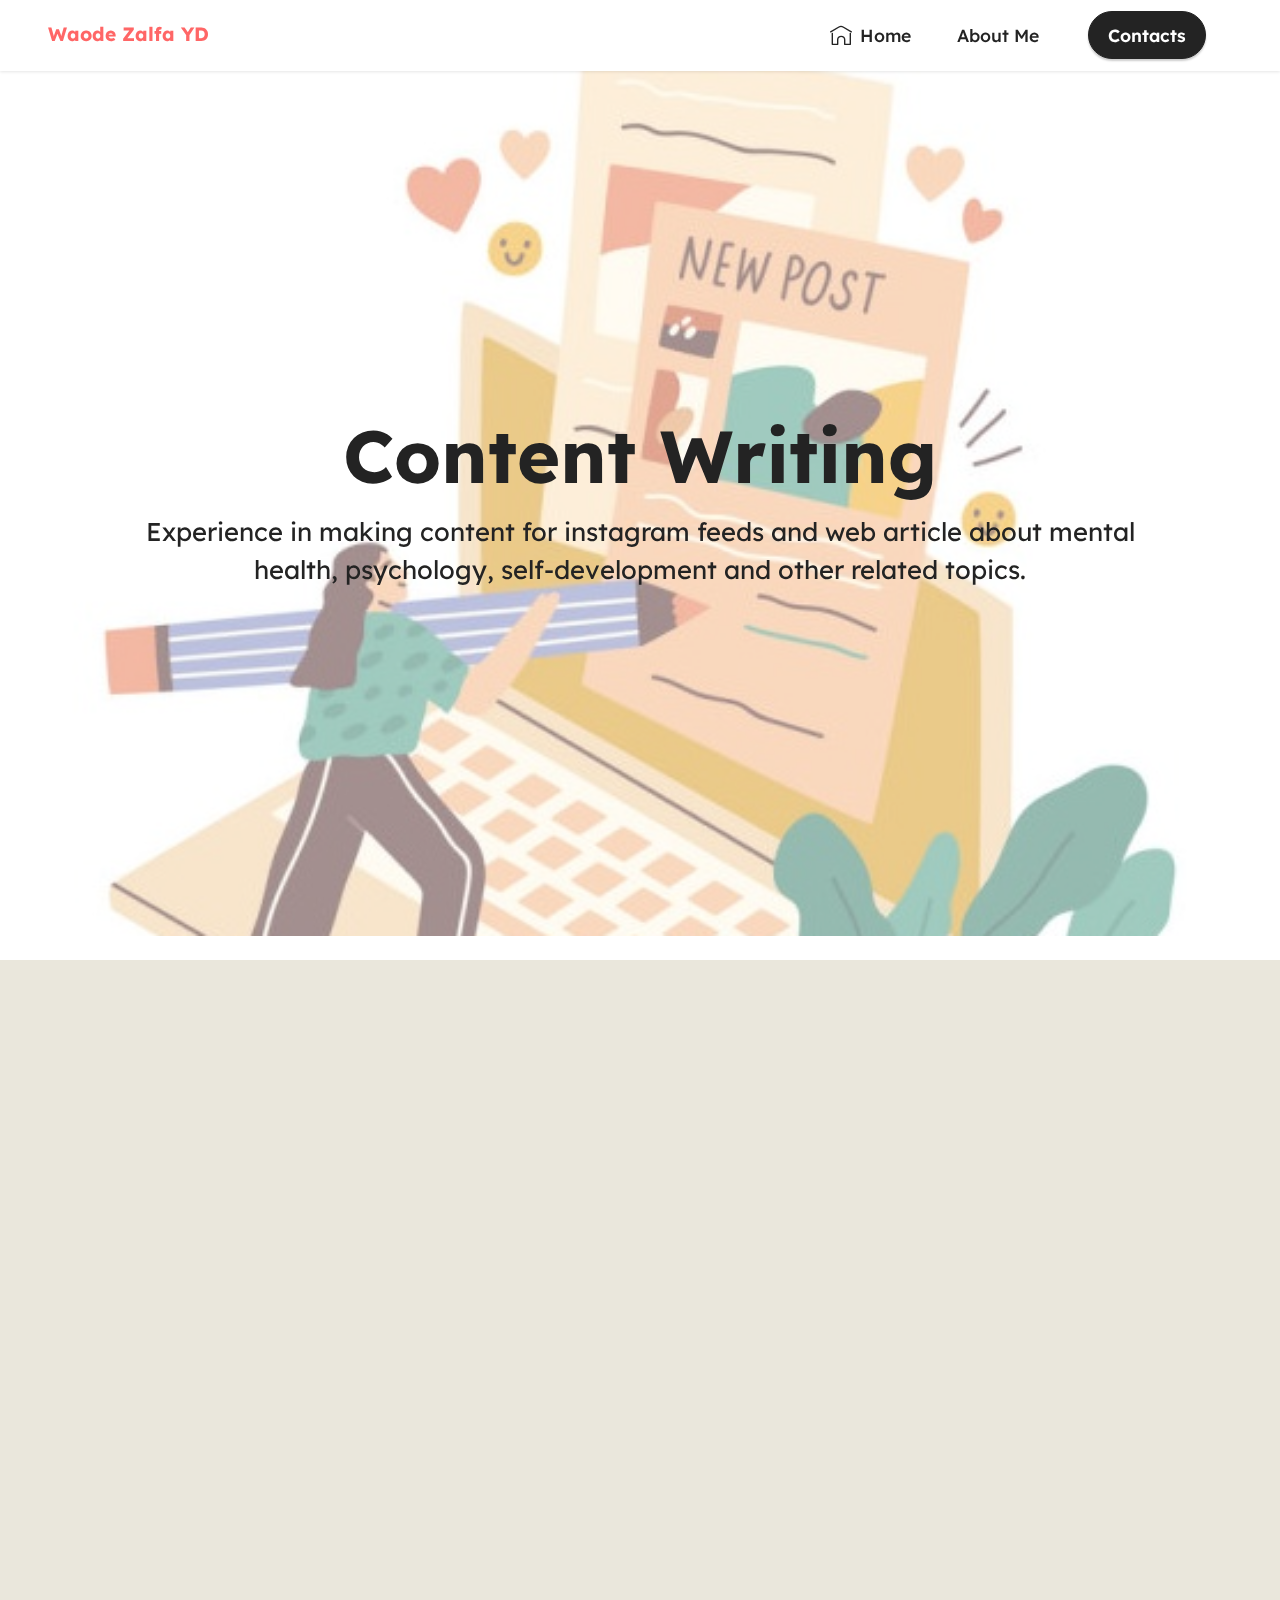
==== page1.html @ 6f1c9fa7 "create github pages" ====
<!DOCTYPE html>
<html  >
<head>
  <!-- Site made with Mobirise Website Builder v5.6.0, https://mobirise.com -->
  <meta charset="UTF-8">
  <meta http-equiv="X-UA-Compatible" content="IE=edge">
  <meta name="generator" content="Mobirise v5.6.0, mobirise.com">
  <meta name="viewport" content="width=device-width, initial-scale=1, minimum-scale=1">
  <link rel="shortcut icon" href="assets/images/logo.png" type="image/x-icon">
  <meta name="description" content="">
  
  
  <title>Content Writing</title>
  <link rel="stylesheet" href="assets/web/assets/mobirise-icons-bold/mobirise-icons-bold.css">
  <link rel="stylesheet" href="assets/bootstrap/css/bootstrap.min.css">
  <link rel="stylesheet" href="assets/bootstrap/css/bootstrap-grid.min.css">
  <link rel="stylesheet" href="assets/bootstrap/css/bootstrap-reboot.min.css">
  <link rel="stylesheet" href="assets/parallax/jarallax.css">
  <link rel="stylesheet" href="assets/animatecss/animate.css">
  <link rel="stylesheet" href="assets/dropdown/css/style.css">
  <link rel="stylesheet" href="assets/socicon/css/styles.css">
  <link rel="stylesheet" href="assets/theme/css/style.css">
  <link rel="preload" href="https://fonts.googleapis.com/css?family=Lexend:100,200,300,400,500,600,700,800,900&display=swap" as="style" onload="this.onload=null;this.rel='stylesheet'">
  <noscript><link rel="stylesheet" href="https://fonts.googleapis.com/css?family=Lexend:100,200,300,400,500,600,700,800,900&display=swap"></noscript>
  <link rel="preload" as="style" href="assets/mobirise/css/mbr-additional.css"><link rel="stylesheet" href="assets/mobirise/css/mbr-additional.css" type="text/css">
  
  
  
  
</head>
<body>
  
  <section data-bs-version="5.1" class="menu menu2 cid-sYULkceuBl" once="menu" id="menu2-6">
    
    <nav class="navbar navbar-dropdown navbar-fixed-top navbar-expand-lg">
        <div class="container-fluid">
            <div class="navbar-brand">
                
                <span class="navbar-caption-wrap"><a class="navbar-caption text-primary display-7" href="https://mobiri.se">Waode Zalfa YD<br></a></span>
            </div>
            <button class="navbar-toggler" type="button" data-toggle="collapse" data-bs-toggle="collapse" data-target="#navbarSupportedContent" data-bs-target="#navbarSupportedContent" aria-controls="navbarNavAltMarkup" aria-expanded="false" aria-label="Toggle navigation">
                <div class="hamburger">
                    <span></span>
                    <span></span>
                    <span></span>
                    <span></span>
                </div>
            </button>
            <div class="collapse navbar-collapse" id="navbarSupportedContent">
                <ul class="navbar-nav nav-dropdown" data-app-modern-menu="true"><li class="nav-item"><a class="nav-link link text-black text-primary display-4" href="#top"><span class="mbrib-home mbr-iconfont mbr-iconfont-btn"></span>Home</a></li>
                    <li class="nav-item"><a class="nav-link link text-black text-primary display-4" href="index.html#image1-b">About Me</a></li></ul>
                
                <div class="navbar-buttons mbr-section-btn"><a class="btn btn-black display-4" href="page5.html#contacts2-1u">
                        Contacts</a></div>
            </div>
        </div>
    </nav>
</section>

<section data-bs-version="5.1" class="header13 cid-sYVLvJY9YT mbr-fullscreen mbr-parallax-background" id="header13-z">

    

    <div class="mbr-overlay" style="opacity: 0.5; background-color: rgb(255, 255, 255);"></div>

    <div class="align-center container-fluid">
        <div class="row justify-content-center">
            <div class="col-12 col-lg-10">
                <h1 class="mbr-section-title mbr-fonts-style mb-3 display-1"><strong>Content Writing</strong></h1>
                
                <p class="mbr-text mbr-fonts-style mb-3 display-5">Experience in making content for instagram feeds and web article about mental health, psychology, self-development and other related topics.</p>
                
                
            </div>
        </div>
    </div>
</section>

<section data-bs-version="5.1" class="content5 cid-sYULkizQQj" id="content5-8">
    
    <div class="container">
        <div class="row justify-content-center">
            <div class="col-md-12 col-lg-10">
                
                <h4 class="mbr-section-subtitle mbr-fonts-style mb-4 display-2"><strong>
                    Portofolio on Content Writing</strong><strong><br></strong></h4>
                <p class="mbr-text mbr-fonts-style display-4"><strong>2021</strong><br><strong>Mental Health Service and Education Platform&nbsp;"FAM Health Indonesia",&nbsp;Volunteer as a Content Writer</strong><br>- Creating content about mental health issues<br>- Responsible for weekly content creation for FAM Health Indonesia<br><br><strong>Mental Health and Self-Development&nbsp;Service and Education Platform "Manusiabiasa.idn", Volunteer as a Content Writer</strong><br>- Search and summarize content for Instagram feeds and articles about mental health topics<br>- Responsible for making daily content for Manusiabiasa.idn<br><br><strong>"Dengar Aku Official" Community, Head of Content Writer Division</strong><br>- Responsible for coordinating staff within the division<br>- Responsible to make a schedule for content creation<br><br><br></p>
            </div>
        </div>
    </div>
</section>

<section data-bs-version="5.1" class="footer7 cid-sYULkrTMWX mbr-reveal" once="footers" id="footer7-b">

    

    

    <div class="container">
        <div class="media-container-row align-center mbr-white">
            <div class="col-12">
                <p class="mbr-text mb-0 mbr-fonts-style display-7">
                    © Copyright 2025 Mobirise - All Rights Reserved
                </p>
            </div>
        </div>
    </div>
</section><section style="background-color: #fff; font-family: -apple-system, BlinkMacSystemFont, 'Segoe UI', 'Roboto', 'Helvetica Neue', Arial, sans-serif; color:#aaa; font-size:12px; padding: 0; align-items: center; display: flex;"><a href="https://mobirise.site/k" style="flex: 1 1; height: 3rem; padding-left: 1rem;"></a><p style="flex: 0 0 auto; margin:0; padding-right:1rem;"><a href="https://mobirise.site/i" style="color:#aaa;">Built with Mobirise</a> free software</p></section><script src="assets/bootstrap/js/bootstrap.bundle.min.js"></script>  <script src="assets/parallax/jarallax.js"></script>  <script src="assets/smoothscroll/smooth-scroll.js"></script>  <script src="assets/ytplayer/index.js"></script>  <script src="assets/dropdown/js/navbar-dropdown.js"></script>  <script src="assets/theme/js/script.js"></script>  
  
  
  <input name="animation" type="hidden">
  </body>
</html>
---- assets/web/assets/mobirise-icons-bold/mobirise-icons-bold.css ----
@font-face {
  font-family: 'mobirise-icons-bold';
  font-display: swap;
  src:  url('mobirise-icons-bold.eot?m1l4yr');
  src:  url('mobirise-icons-bold.eot?m1l4yr#iefix') format('embedded-opentype'),
    url('mobirise-icons-bold.ttf?m1l4yr') format('truetype'),
    url('mobirise-icons-bold.woff?m1l4yr') format('woff'),
    url('mobirise-icons-bold.svg?m1l4yr#mobirise-icons-bold') format('svg');
  font-weight: normal;
  font-style: normal;
}

[class^="mbrib-"], [class*="mbrib-"] {
  /* use !important to prevent issues with browser extensions that change fonts */
  font-family: 'mobirise-icons-bold' !important;
  speak: none;
  font-style: normal;
  font-weight: normal;
  font-variant: normal;
  text-transform: none;
  line-height: 1;

  /* Better Font Rendering =========== */
  -webkit-font-smoothing: antialiased;
  -moz-osx-font-smoothing: grayscale;
}

.mbrib-add-submenu:before {
  content: "\e900";
}
.mbrib-alert:before {
  content: "\e901";
}
.mbrib-align-center:before {
  content: "\e902";
}
.mbrib-align-justify:before {
  content: "\e903";
}
.mbrib-align-left:before {
  content: "\e904";
}
.mbrib-align-right:before {
  content: "\e905";
}
.mbrib-android:before {
  content: "\e906";
}
.mbrib-apple:before {
  content: "\e907";
}
.mbrib-arrow-down:before {
  content: "\e908";
}
.mbrib-arrow-next:before {
  content: "\e909";
}
.mbrib-arrow-prev:before {
  content: "\e90a";
}
.mbrib-arrow-up:before {
  content: "\e90b";
}
.mbrib-bold:before {
  content: "\e90c";
}
.mbrib-bookmark:before {
  content: "\e90d";
}
.mbrib-bootstrap:before {
  content: "\e90e";
}
.mbrib-briefcase:before {
  content: "\e90f";
}
.mbrib-browse:before {
  content: "\e910";
}
.mbrib-bulleted-list:before {
  content: "\e911";
}
.mbrib-calendar:before {
  content: "\e912";
}
.mbrib-camera:before {
  content: "\e913";
}
.mbrib-cart-add:before {
  content: "\e914";
}
.mbrib-cart-full:before {
  content: "\e915";
}
.mbrib-cash:before {
  content: "\e916";
}
.mbrib-change-style:before {
  content: "\e917";
}
.mbrib-chat:before {
  content: "\e918";
}
.mbrib-clock:before {
  content: "\e919";
}
.mbrib-close:before {
  content: "\e91a";
}
.mbrib-cloud:before {
  content: "\e91b";
}
.mbrib-code:before {
  content: "\e91c";
}
.mbrib-contact-form:before {
  content: "\e91d";
}
.mbrib-credit-card:before {
  content: "\e91e";
}
.mbrib-cursor-click:before {
  content: "\e91f";
}
.mbrib-cust-feedback:before {
  content: "\e920";
}
.mbrib-database:before {
  content: "\e921";
}
.mbrib-delivery:before {
  content: "\e922";
}
.mbrib-desktop:before {
  content: "\e923";
}
.mbrib-devices:before {
  content: "\e924";
}
.mbrib-down:before {
  content: "\e925";
}
.mbrib-download:before {
  content: "\e926";
}
.mbrib-drag-n-drop:before {
  content: "\e927";
}
.mbrib-drag-n-drop2:before {
  content: "\e928";
}
.mbrib-edit:before {
  content: "\e929";
}
.mbrib-edit2:before {
  content: "\e92a";
}
.mbrib-error:before {
  content: "\e92b";
}
.mbrib-extension:before {
  content: "\e92c";
}
.mbrib-features:before {
  content: "\e92d";
}
.mbrib-file:before {
  content: "\e92e";
}
.mbrib-flag:before {
  content: "\e92f";
}
.mbrib-folder:before {
  content: "\e930";
}
.mbrib-gift:before {
  content: "\e931";
}
.mbrib-github:before {
  content: "\e932";
}
.mbrib-globe-2:before {
  content: "\e933";
}
.mbrib-globe:before {
  content: "\e934";
}
.mbrib-growing-chart:before {
  content: "\e935";
}
.mbrib-hearth:before {
  content: "\e936";
}
.mbrib-help:before {
  content: "\e937";
}
.mbrib-home:before {
  content: "\e938";
}
.mbrib-hot-cup:before {
  content: "\e939";
}
.mbrib-idea:before {
  content: "\e93a";
}
.mbrib-image-gallery:before {
  content: "\e93b";
}
.mbrib-image-slider:before {
  content: "\e93c";
}
.mbrib-info:before {
  content: "\e93d";
}
.mbrib-italic:before {
  content: "\e93e";
}
.mbrib-key:before {
  content: "\e93f";
}
.mbrib-laptop:before {
  content: "\e940";
}
.mbrib-layers:before {
  content: "\e941";
}
.mbrib-left-right:before {
  content: "\e942";
}
.mbrib-left:before {
  content: "\e943";
}
.mbrib-letter:before {
  content: "\e944";
}
.mbrib-like:before {
  content: "\e945";
}
.mbrib-link:before {
  content: "\e946";
}
.mbrib-lock:before {
  content: "\e947";
}
.mbrib-login:before {
  content: "\e948";
}
.mbrib-logout:before {
  content: "\e949";
}
.mbrib-magic-stick:before {
  content: "\e94a";
}
.mbrib-map-pin:before {
  content: "\e94b";
}
.mbrib-menu:before {
  content: "\e94c";
}
.mbrib-mobile:before {
  content: "\e94d";
}
.mbrib-mobile2:before {
  content: "\e94e";
}
.mbrib-mobirise:before {
  content: "\e94f";
}
.mbrib-more-horizontal:before {
  content: "\e950";
}
.mbrib-more-vertical:before {
  content: "\e951";
}
.mbrib-music:before {
  content: "\e952";
}
.mbrib-new-file:before {
  content: "\e953";
}
.mbrib-numbered-list:before {
  content: "\e954";
}
.mbrib-opened-folder:before {
  content: "\e955";
}
.mbrib-pages:before {
  content: "\e956";
}
.mbrib-paper-plane:before {
  content: "\e957";
}
.mbrib-paperclip:before {
  content: "\e958";
}
.mbrib-photo:before {
  content: "\e959";
}
.mbrib-photos:before {
  content: "\e95a";
}
.mbrib-pin:before {
  content: "\e95b";
}
.mbrib-play:before {
  content: "\e95c";
}
.mbrib-plus:before {
  content: "\e95d";
}
.mbrib-preview:before {
  content: "\e95e";
}
.mbrib-print:before {
  content: "\e95f";
}
.mbrib-protect:before {
  content: "\e960";
}
.mbrib-question:before {
  content: "\e961";
}
.mbrib-quote-left:before {
  content: "\e962";
}
.mbrib-quote-right:before {
  content: "\e963";
}
.mbrib-redo:before {
  content: "\e964";
}
.mbrib-refresh:before {
  content: "\e965";
}
.mbrib-responsive:before {
  content: "\e966";
}
.mbrib-right:before {
  content: "\e967";
}
.mbrib-rocket:before {
  content: "\e968";
}
.mbrib-sad-face:before {
  content: "\e969";
}
.mbrib-sale:before {
  content: "\e96a";
}
.mbrib-save:before {
  content: "\e96b";
}
.mbrib-search:before {
  content: "\e96c";
}
.mbrib-setting:before {
  content: "\e96d";
}
.mbrib-setting2:before {
  content: "\e96e";
}
.mbrib-setting3:before {
  content: "\e96f";
}
.mbrib-share:before {
  content: "\e970";
}
.mbrib-shopping-bag:before {
  content: "\e971";
}
.mbrib-shopping-basket:before {
  content: "\e972";
}
.mbrib-shopping-cart:before {
  content: "\e973";
}
.mbrib-sites:before {
  content: "\e974";
}
.mbrib-smile-face:before {
  content: "\e975";
}
.mbrib-speed:before {
  content: "\e976";
}
.mbrib-star:before {
  content: "\e977";
}
.mbrib-success:before {
  content: "\e978";
}
.mbrib-sun:before {
  content: "\e979";
}
.mbrib-sun2:before {
  content: "\e97a";
}
.mbrib-tablet-vertical:before {
  content: "\e97b";
}
.mbrib-tablet:before {
  content: "\e97c";
}
.mbrib-target:before {
  content: "\e97d";
}
.mbrib-timer:before {
  content: "\e97e";
}
.mbrib-to-ftp:before {
  content: "\e97f";
}
.mbrib-to-local-drive:before {
  content: "\e980";
}
.mbrib-touch-swipe:before {
  content: "\e981";
}
.mbrib-touch:before {
  content: "\e982";
}
.mbrib-trash:before {
  content: "\e983";
}
.mbrib-underline:before {
  content: "\e984";
}
.mbrib-undo:before {
  content: "\e985";
}
.mbrib-unlink:before {
  content: "\e986";
}
.mbrib-unlock:before {
  content: "\e987";
}
.mbrib-up-down:before {
  content: "\e988";
}
.mbrib-up:before {
  content: "\e989";
}
.mbrib-update:before {
  content: "\e98a";
}
.mbrib-upload:before {
  content: "\e98b";
}
.mbrib-user:before {
  content: "\e98c";
}
.mbrib-user2:before {
  content: "\e98d";
}
.mbrib-users:before {
  content: "\e98e";
}
.mbrib-video-play:before {
  content: "\e98f";
}
.mbrib-video:before {
  content: "\e990";
}
.mbrib-watch:before {
  content: "\e991";
}
.mbrib-website-theme:before {
  content: "\e992";
}
.mbrib-wifi:before {
  content: "\e993";
}
.mbrib-windows:before {
  content: "\e994";
}
.mbrib-zoom-out:before {
  content: "\e995";
}
---- assets/parallax/jarallax.css ----
.jarallax {
    position: relative;
    z-index: 0;
}
.jarallax > .jarallax-img {
    position: absolute;
    object-fit: cover;
    /* support for plugin https://github.com/bfred-it/object-fit-images */
    font-family: 'object-fit: cover;';
    top: 0;
    left: 0;
    width: 100%;
    height: 100%;
    z-index: -1;
}
---- assets/dropdown/css/style.css ----
.navbar-dropdown {
  left: 0;
  padding: 0;
  position: absolute;
  right: 0;
  top: 0;
  transition: all 0.45s ease;
  z-index: 1030;
  background: #282828; }
  .navbar-dropdown .navbar-logo {
    margin-right: 0.8rem;
    transition: margin 0.3s ease-in-out;
    vertical-align: middle; }
    .navbar-dropdown .navbar-logo img {
      height: 3.125rem;
      transition: all 0.3s ease-in-out; }
    .navbar-dropdown .navbar-logo.mbr-iconfont {
      font-size: 3.125rem;
      line-height: 3.125rem; }
  .navbar-dropdown .navbar-caption {
    font-weight: 700;
    white-space: normal;
    vertical-align: -4px;
    line-height: 3.125rem !important; }
    .navbar-dropdown .navbar-caption, .navbar-dropdown .navbar-caption:hover {
      color: inherit;
      text-decoration: none; }
  .navbar-dropdown .mbr-iconfont + .navbar-caption {
    vertical-align: -1px; }
  .navbar-dropdown.navbar-fixed-top {
    position: fixed; }
  .navbar-dropdown .navbar-brand span {
    vertical-align: -4px; }
  .navbar-dropdown.bg-color.transparent {
    background: none; }
  .navbar-dropdown.navbar-short .navbar-brand {
    padding: 0.625rem 0; }
    .navbar-dropdown.navbar-short .navbar-brand span {
      vertical-align: -1px; }
  .navbar-dropdown.navbar-short .navbar-caption {
    line-height: 2.375rem !important;
    vertical-align: -2px; }
  .navbar-dropdown.navbar-short .navbar-logo {
    margin-right: 0.5rem; }
    .navbar-dropdown.navbar-short .navbar-logo img {
      height: 2.375rem; }
    .navbar-dropdown.navbar-short .navbar-logo.mbr-iconfont {
      font-size: 2.375rem;
      line-height: 2.375rem; }
  .navbar-dropdown.navbar-short .mbr-table-cell {
    height: 3.625rem; }
  .navbar-dropdown .navbar-close {
    left: 0.6875rem;
    position: fixed;
    top: 0.75rem;
    z-index: 1000; }
  .navbar-dropdown .hamburger-icon {
    content: "";
    display: inline-block;
    vertical-align: middle;
    width: 16px;
    -webkit-box-shadow: 0 -6px 0 1px #282828,0 0 0 1px #282828,0 6px 0 1px #282828;
    -moz-box-shadow: 0 -6px 0 1px #282828,0 0 0 1px #282828,0 6px 0 1px #282828;
    box-shadow: 0 -6px 0 1px #282828,0 0 0 1px #282828,0 6px 0 1px #282828; }

.dropdown-menu .dropdown-toggle[data-toggle="dropdown-submenu"]::after {
  border-bottom: 0.35em solid transparent;
  border-left: 0.35em solid;
  border-right: 0;
  border-top: 0.35em solid transparent;
  margin-left: 0.3rem; }

.dropdown-menu .dropdown-item:focus {
  outline: 0; }

.nav-dropdown {
  font-size: 0.75rem;
  font-weight: 500;
  height: auto !important; }
  .nav-dropdown .nav-btn {
    padding-left: 1rem; }
  .nav-dropdown .link {
    margin: .667em 1.667em;
    font-weight: 500;
    padding: 0;
    transition: color .2s ease-in-out; }
    .nav-dropdown .link.dropdown-toggle {
      margin-right: 2.583em; }
      .nav-dropdown .link.dropdown-toggle::after {
        margin-left: .25rem;
        border-top: 0.35em solid;
        border-right: 0.35em solid transparent;
        border-left: 0.35em solid transparent;
        border-bottom: 0; }
      .nav-dropdown .link.dropdown-toggle[aria-expanded="true"] {
        margin: 0;
        padding: 0.667em 3.263em  0.667em 1.667em; }
  .nav-dropdown .link::after,
  .nav-dropdown .dropdown-item::after {
    color: inherit; }
  .nav-dropdown .btn {
    font-size: 0.75rem;
    font-weight: 700;
    letter-spacing: 0;
    margin-bottom: 0;
    padding-left: 1.25rem;
    padding-right: 1.25rem; }
  .nav-dropdown .dropdown-menu {
    border-radius: 0;
    border: 0;
    left: 0;
    margin: 0;
    padding-bottom: 1.25rem;
    padding-top: 1.25rem;
    position: relative; }
  .nav-dropdown .dropdown-submenu {
    margin-left: 0.125rem;
    top: 0; }
  .nav-dropdown .dropdown-item {
    font-weight: 500;
    line-height: 2;
    padding: 0.3846em 4.615em 0.3846em 1.5385em;
    position: relative;
    transition: color .2s ease-in-out, background-color .2s ease-in-out; }
    .nav-dropdown .dropdown-item::after {
      margin-top: -0.3077em;
      position: absolute;
      right: 1.1538em;
      top: 50%; }
    .nav-dropdown .dropdown-item:focus, .nav-dropdown .dropdown-item:hover {
      background: none; }

@media (max-width: 767px) {
  .nav-dropdown.navbar-toggleable-sm {
    bottom: 0;
    display: none;
    left: 0;
    overflow-x: hidden;
    position: fixed;
    top: 0;
    transform: translateX(-100%);
    -ms-transform: translateX(-100%);
    -webkit-transform: translateX(-100%);
    width: 18.75rem;
    z-index: 999; } }
.nav-dropdown.navbar-toggleable-xl {
  bottom: 0;
  display: none;
  left: 0;
  overflow-x: hidden;
  position: fixed;
  top: 0;
  transform: translateX(-100%);
  -ms-transform: translateX(-100%);
  -webkit-transform: translateX(-100%);
  width: 18.75rem;
  z-index: 999; }

.nav-dropdown-sm {
  display: block !important;
  overflow-x: hidden;
  overflow: auto;
  padding-top: 3.875rem; }
  .nav-dropdown-sm::after {
    content: "";
    display: block;
    height: 3rem;
    width: 100%; }
  .nav-dropdown-sm.collapse.in ~ .navbar-close {
    display: block !important; }
  .nav-dropdown-sm.collapsing, .nav-dropdown-sm.collapse.in {
    transform: translateX(0);
    -ms-transform: translateX(0);
    -webkit-transform: translateX(0);
    transition: all 0.25s ease-out;
    -webkit-transition: all 0.25s ease-out;
    background: #282828; }
  .nav-dropdown-sm.collapsing[aria-expanded="false"] {
    transform: translateX(-100%);
    -ms-transform: translateX(-100%);
    -webkit-transform: translateX(-100%); }
  .nav-dropdown-sm .nav-item {
    display: block;
    margin-left: 0 !important;
    padding-left: 0; }
  .nav-dropdown-sm .link,
  .nav-dropdown-sm .dropdown-item {
    border-top: 1px dotted rgba(255, 255, 255, 0.1);
    font-size: 0.8125rem;
    line-height: 1.6;
    margin: 0 !important;
    padding: 0.875rem 2.4rem 0.875rem 1.5625rem !important;
    position: relative;
    white-space: normal; }
    .nav-dropdown-sm .link:focus, .nav-dropdown-sm .link:hover,
    .nav-dropdown-sm .dropdown-item:focus,
    .nav-dropdown-sm .dropdown-item:hover {
      background: rgba(0, 0, 0, 0.2) !important;
      color: #c0a375; }
  .nav-dropdown-sm .nav-btn {
    position: relative;
    padding: 1.5625rem 1.5625rem 0 1.5625rem; }
    .nav-dropdown-sm .nav-btn::before {
      border-top: 1px dotted rgba(255, 255, 255, 0.1);
      content: "";
      left: 0;
      position: absolute;
      top: 0;
      width: 100%; }
    .nav-dropdown-sm .nav-btn + .nav-btn {
      padding-top: 0.625rem; }
      .nav-dropdown-sm .nav-btn + .nav-btn::before {
        display: none; }
  .nav-dropdown-sm .btn {
    padding: 0.625rem 0; }
  .nav-dropdown-sm .dropdown-toggle[data-toggle="dropdown-submenu"]::after {
    margin-left: .25rem;
    border-top: 0.35em solid;
    border-right: 0.35em solid transparent;
    border-left: 0.35em solid transparent;
    border-bottom: 0; }
  .nav-dropdown-sm .dropdown-toggle[data-toggle="dropdown-submenu"][aria-expanded="true"]::after {
    border-top: 0;
    border-right: 0.35em solid transparent;
    border-left: 0.35em solid transparent;
    border-bottom: 0.35em solid; }
  .nav-dropdown-sm .dropdown-menu {
    margin: 0;
    padding: 0;
    position: relative;
    top: 0;
    left: 0;
    width: 100%;
    border: 0;
    float: none;
    border-radius: 0;
    background: none; }
  .nav-dropdown-sm .dropdown-submenu {
    left: 100%;
    margin-left: 0.125rem;
    margin-top: -1.25rem;
    top: 0; }

.navbar-toggleable-sm .nav-dropdown .dropdown-menu {
  position: absolute; }

.navbar-toggleable-sm .nav-dropdown .dropdown-submenu {
  left: 100%;
  margin-left: 0.125rem;
  margin-top: -1.25rem;
  top: 0; }

.navbar-toggleable-sm.opened .nav-dropdown .dropdown-menu {
  position: relative; }

.navbar-toggleable-sm.opened .nav-dropdown .dropdown-submenu {
  left: 0;
  margin-left: 00rem;
  margin-top: 0rem;
  top: 0; }

.is-builder .nav-dropdown.collapsing {
  transition: none !important; }
---- assets/socicon/css/styles.css ----
@charset "UTF-8";

@font-face {
  font-family: 'Socicon';
  src:  url('../fonts/socicon.eot');
  src:  url('../fonts/socicon.eot?#iefix') format('embedded-opentype'),
    url('../fonts/socicon.woff2') format('woff2'),
    url('../fonts/socicon.ttf') format('truetype'),
    url('../fonts/socicon.woff') format('woff'),
    url('../fonts/socicon.svg#socicon') format('svg');
  font-weight: normal;
  font-style: normal;
  font-display: swap;
}

[data-icon]:before {
  font-family: "socicon" !important;
  content: attr(data-icon);
  font-style: normal !important;
  font-weight: normal !important;
  font-variant: normal !important;
  text-transform: none !important;
  speak: none;
  line-height: 1;
  -webkit-font-smoothing: antialiased;
  -moz-osx-font-smoothing: grayscale;
}

[class^="socicon-"], [class*=" socicon-"] {
  /* use !important to prevent issues with browser extensions that change fonts */
  font-family: 'Socicon' !important;
  speak: none;
  font-style: normal;
  font-weight: normal;
  font-variant: normal;
  text-transform: none;
  line-height: 1;

  /* Better Font Rendering =========== */
  -webkit-font-smoothing: antialiased;
  -moz-osx-font-smoothing: grayscale;
}

.socicon-eitaa:before {
  content: "\e97c";
}
.socicon-soroush:before {
  content: "\e97d";
}
.socicon-bale:before {
  content: "\e97e";
}
.socicon-zazzle:before {
  content: "\e97b";
}
.socicon-society6:before {
  content: "\e97a";
}
.socicon-redbubble:before {
  content: "\e979";
}
.socicon-avvo:before {
  content: "\e978";
}
.socicon-stitcher:before {
  content: "\e977";
}
.socicon-googlehangouts:before {
  content: "\e974";
}
.socicon-dlive:before {
  content: "\e975";
}
.socicon-vsco:before {
  content: "\e976";
}
.socicon-flipboard:before {
  content: "\e973";
}
.socicon-ubuntu:before {
  content: "\e958";
}
.socicon-artstation:before {
  content: "\e959";
}
.socicon-invision:before {
  content: "\e95a";
}
.socicon-torial:before {
  content: "\e95b";
}
.socicon-collectorz:before {
  content: "\e95c";
}
.socicon-seenthis:before {
  content: "\e95d";
}
.socicon-googleplaymusic:before {
  content: "\e95e";
}
.socicon-debian:before {
  content: "\e95f";
}
.socicon-filmfreeway:before {
  content: "\e960";
}
.socicon-gnome:before {
  content: "\e961";
}
.socicon-itchio:before {
  content: "\e962";
}
.socicon-jamendo:before {
  content: "\e963";
}
.socicon-mix:before {
  content: "\e964";
}
.socicon-sharepoint:before {
  content: "\e965";
}
.socicon-tinder:before {
  content: "\e966";
}
.socicon-windguru:before {
  content: "\e967";
}
.socicon-cdbaby:before {
  content: "\e968";
}
.socicon-elementaryos:before {
  content: "\e969";
}
.socicon-stage32:before {
  content: "\e96a";
}
.socicon-tiktok:before {
  content: "\e96b";
}
.socicon-gitter:before {
  content: "\e96c";
}
.socicon-letterboxd:before {
  content: "\e96d";
}
.socicon-threema:before {
  content: "\e96e";
}
.socicon-splice:before {
  content: "\e96f";
}
.socicon-metapop:before {
  content: "\e970";
}
.socicon-naver:before {
  content: "\e971";
}
.socicon-remote:before {
  content: "\e972";
}
.socicon-internet:before {
  content: "\e957";
}
.socicon-moddb:before {
  content: "\e94b";
}
.socicon-indiedb:before {
  content: "\e94c";
}
.socicon-traxsource:before {
  content: "\e94d";
}
.socicon-gamefor:before {
  content: "\e94e";
}
.socicon-pixiv:before {
  content: "\e94f";
}
.socicon-myanimelist:before {
  content: "\e950";
}
.socicon-blackberry:before {
  content: "\e951";
}
.socicon-wickr:before {
  content: "\e952";
}
.socicon-spip:before {
  content: "\e953";
}
.socicon-napster:before {
  content: "\e954";
}
.socicon-beatport:before {
  content: "\e955";
}
.socicon-hackerone:before {
  content: "\e956";
}
.socicon-hackernews:before {
  content: "\e946";
}
.socicon-smashwords:before {
  content: "\e947";
}
.socicon-kobo:before {
  content: "\e948";
}
.socicon-bookbub:before {
  content: "\e949";
}
.socicon-mailru:before {
  content: "\e94a";
}
.socicon-gitlab:before {
  content: "\e945";
}
.socicon-instructables:before {
  content: "\e944";
}
.socicon-portfolio:before {
  content: "\e943";
}
.socicon-codered:before {
  content: "\e940";
}
.socicon-origin:before {
  content: "\e941";
}
.socicon-nextdoor:before {
  content: "\e942";
}
.socicon-udemy:before {
  content: "\e93f";
}
.socicon-livemaster:before {
  content: "\e93e";
}
.socicon-crunchbase:before {
  content: "\e93b";
}
.socicon-homefy:before {
  content: "\e93c";
}
.socicon-calendly:before {
  content: "\e93d";
}
.socicon-realtor:before {
  content: "\e90f";
}
.socicon-tidal:before {
  content: "\e910";
}
.socicon-qobuz:before {
  content: "\e911";
}
.socicon-natgeo:before {
  content: "\e912";
}
.socicon-mastodon:before {
  content: "\e913";
}
.socicon-unsplash:before {
  content: "\e914";
}
.socicon-homeadvisor:before {
  content: "\e915";
}
.socicon-angieslist:before {
  content: "\e916";
}
.socicon-codepen:before {
  content: "\e917";
}
.socicon-slack:before {
  content: "\e918";
}
.socicon-openaigym:before {
  content: "\e919";
}
.socicon-logmein:before {
  content: "\e91a";
}
.socicon-fiverr:before {
  content: "\e91b";
}
.socicon-gotomeeting:before {
  content: "\e91c";
}
.socicon-aliexpress:before {
  content: "\e91d";
}
.socicon-guru:before {
  content: "\e91e";
}
.socicon-appstore:before {
  content: "\e91f";
}
.socicon-homes:before {
  content: "\e920";
}
.socicon-zoom:before {
  content: "\e921";
}
.socicon-alibaba:before {
  content: "\e922";
}
.socicon-craigslist:before {
  content: "\e923";
}
.socicon-wix:before {
  content: "\e924";
}
.socicon-redfin:before {
  content: "\e925";
}
.socicon-googlecalendar:before {
  content: "\e926";
}
.socicon-shopify:before {
  content: "\e927";
}
.socicon-freelancer:before {
  content: "\e928";
}
.socicon-seedrs:before {
  content: "\e929";
}
.socicon-bing:before {
  content: "\e92a";
}
.socicon-doodle:before {
  content: "\e92b";
}
.socicon-bonanza:before {
  content: "\e92c";
}
.socicon-squarespace:before {
  content: "\e92d";
}
.socicon-toptal:before {
  content: "\e92e";
}
.socicon-gust:before {
  content: "\e92f";
}
.socicon-ask:before {
  content: "\e930";
}
.socicon-trulia:before {
  content: "\e931";
}
.socicon-loomly:before {
  content: "\e932";
}
.socicon-ghost:before {
  content: "\e933";
}
.socicon-upwork:before {
  content: "\e934";
}
.socicon-fundable:before {
  content: "\e935";
}
.socicon-booking:before {
  content: "\e936";
}
.socicon-googlemaps:before {
  content: "\e937";
}
.socicon-zillow:before {
  content: "\e938";
}
.socicon-niconico:before {
  content: "\e939";
}
.socicon-toneden:before {
  content: "\e93a";
}
.socicon-augment:before {
  content: "\e908";
}
.socicon-bitbucket:before {
  content: "\e909";
}
.socicon-fyuse:before {
  content: "\e90a";
}
.socicon-yt-gaming:before {
  content: "\e90b";
}
.socicon-sketchfab:before {
  content: "\e90c";
}
.socicon-mobcrush:before {
  content: "\e90d";
}
.socicon-microsoft:before {
  content: "\e90e";
}
.socicon-pandora:before {
  content: "\e907";
}
.socicon-messenger:before {
  content: "\e906";
}
.socicon-gamewisp:before {
  content: "\e905";
}
.socicon-bloglovin:before {
  content: "\e904";
}
.socicon-tunein:before {
  content: "\e903";
}
.socicon-gamejolt:before {
  content: "\e901";
}
.socicon-trello:before {
  content: "\e902";
}
.socicon-spreadshirt:before {
  content: "\e900";
}
.socicon-500px:before {
  content: "\e000";
}
.socicon-8tracks:before {
  content: "\e001";
}
.socicon-airbnb:before {
  content: "\e002";
}
.socicon-alliance:before {
  content: "\e003";
}
.socicon-amazon:before {
  content: "\e004";
}
.socicon-amplement:before {
  content: "\e005";
}
.socicon-android:before {
  content: "\e006";
}
.socicon-angellist:before {
  content: "\e007";
}
.socicon-apple:before {
  content: "\e008";
}
.socicon-appnet:before {
  content: "\e009";
}
.socicon-baidu:before {
  content: "\e00a";
}
.socicon-bandcamp:before {
  content: "\e00b";
}
.socicon-battlenet:before {
  content: "\e00c";
}
.socicon-mixer:before {
  content: "\e00d";
}
.socicon-bebee:before {
  content: "\e00e";
}
.socicon-bebo:before {
  content: "\e00f";
}
.socicon-behance:before {
  content: "\e010";
}
.socicon-blizzard:before {
  content: "\e011";
}
.socicon-blogger:before {
  content: "\e012";
}
.socicon-buffer:before {
  content: "\e013";
}
.socicon-chrome:before {
  content: "\e014";
}
.socicon-coderwall:before {
  content: "\e015";
}
.socicon-curse:before {
  content: "\e016";
}
.socicon-dailymotion:before {
  content: "\e017";
}
.socicon-deezer:before {
  content: "\e018";
}
.socicon-delicious:before {
  content: "\e019";
}
.socicon-deviantart:before {
  content: "\e01a";
}
.socicon-diablo:before {
  content: "\e01b";
}
.socicon-digg:before {
  content: "\e01c";
}
.socicon-discord:before {
  content: "\e01d";
}
.socicon-disqus:before {
  content: "\e01e";
}
.socicon-douban:before {
  content: "\e01f";
}
.socicon-draugiem:before {
  content: "\e020";
}
.socicon-dribbble:before {
  content: "\e021";
}
.socicon-drupal:before {
  content: "\e022";
}
.socicon-ebay:before {
  content: "\e023";
}
.socicon-ello:before {
  content: "\e024";
}
.socicon-endomodo:before {
  content: "\e025";
}
.socicon-envato:before {
  content: "\e026";
}
.socicon-etsy:before {
  content: "\e027";
}
.socicon-facebook:before {
  content: "\e028";
}
.socicon-feedburner:before {
  content: "\e029";
}
.socicon-filmweb:before {
  content: "\e02a";
}
.socicon-firefox:before {
  content: "\e02b";
}
.socicon-flattr:before {
  content: "\e02c";
}
.socicon-flickr:before {
  content: "\e02d";
}
.socicon-formulr:before {
  content: "\e02e";
}
.socicon-forrst:before {
  content: "\e02f";
}
.socicon-foursquare:before {
  content: "\e030";
}
.socicon-friendfeed:before {
  content: "\e031";
}
.socicon-github:before {
  content: "\e032";
}
.socicon-goodreads:before {
  content: "\e033";
}
.socicon-google:before {
  content: "\e034";
}
.socicon-googlescholar:before {
  content: "\e035";
}
.socicon-googlegroups:before {
  content: "\e036";
}
.socicon-googlephotos:before {
  content: "\e037";
}
.socicon-googleplus:before {
  content: "\e038";
}
.socicon-grooveshark:before {
  content: "\e039";
}
.socicon-hackerrank:before {
  content: "\e03a";
}
.socicon-hearthstone:before {
  content: "\e03b";
}
.socicon-hellocoton:before {
  content: "\e03c";
}
.socicon-heroes:before {
  content: "\e03d";
}
.socicon-smashcast:before {
  content: "\e03e";
}
.socicon-horde:before {
  content: "\e03f";
}
.socicon-houzz:before {
  content: "\e040";
}
.socicon-icq:before {
  content: "\e041";
}
.socicon-identica:before {
  content: "\e042";
}
.socicon-imdb:before {
  content: "\e043";
}
.socicon-instagram:before {
  content: "\e044";
}
.socicon-issuu:before {
  content: "\e045";
}
.socicon-istock:before {
  content: "\e046";
}
.socicon-itunes:before {
  content: "\e047";
}
.socicon-keybase:before {
  content: "\e048";
}
.socicon-lanyrd:before {
  content: "\e049";
}
.socicon-lastfm:before {
  content: "\e04a";
}
.socicon-line:before {
  content: "\e04b";
}
.socicon-linkedin:before {
  content: "\e04c";
}
.socicon-livejournal:before {
  content: "\e04d";
}
.socicon-lyft:before {
  content: "\e04e";
}
.socicon-macos:before {
  content: "\e04f";
}
.socicon-mail:before {
  content: "\e050";
}
.socicon-medium:before {
  content: "\e051";
}
.socicon-meetup:before {
  content: "\e052";
}
.socicon-mixcloud:before {
  content: "\e053";
}
.socicon-modelmayhem:before {
  content: "\e054";
}
.socicon-mumble:before {
  content: "\e055";
}
.socicon-myspace:before {
  content: "\e056";
}
.socicon-newsvine:before {
  content: "\e057";
}
.socicon-nintendo:before {
  content: "\e058";
}
.socicon-npm:before {
  content: "\e059";
}
.socicon-odnoklassniki:before {
  content: "\e05a";
}
.socicon-openid:before {
  content: "\e05b";
}
.socicon-opera:before {
  content: "\e05c";
}
.socicon-outlook:before {
  content: "\e05d";
}
.socicon-overwatch:before {
  content: "\e05e";
}
.socicon-patreon:before {
  content: "\e05f";
}
.socicon-paypal:before {
  content: "\e060";
}
.socicon-periscope:before {
  content: "\e061";
}
.socicon-persona:before {
  content: "\e062";
}
.socicon-pinterest:before {
  content: "\e063";
}
.socicon-play:before {
  content: "\e064";
}
.socicon-player:before {
  content: "\e065";
}
.socicon-playstation:before {
  content: "\e066";
}
.socicon-pocket:before {
  content: "\e067";
}
.socicon-qq:before {
  content: "\e068";
}
.socicon-quora:before {
  content: "\e069";
}
.socicon-raidcall:before {
  content: "\e06a";
}
.socicon-ravelry:before {
  content: "\e06b";
}
.socicon-reddit:before {
  content: "\e06c";
}
.socicon-renren:before {
  content: "\e06d";
}
.socicon-researchgate:before {
  content: "\e06e";
}
.socicon-residentadvisor:before {
  content: "\e06f";
}
.socicon-reverbnation:before {
  content: "\e070";
}
.socicon-rss:before {
  content: "\e071";
}
.socicon-sharethis:before {
  content: "\e072";
}
.socicon-skype:before {
  content: "\e073";
}
.socicon-slideshare:before {
  content: "\e074";
}
.socicon-smugmug:before {
  content: "\e075";
}
.socicon-snapchat:before {
  content: "\e076";
}
.socicon-songkick:before {
  content: "\e077";
}
.socicon-soundcloud:before {
  content: "\e078";
}
.socicon-spotify:before {
  content: "\e079";
}
.socicon-stackexchange:before {
  content: "\e07a";
}
.socicon-stackoverflow:before {
  content: "\e07b";
}
.socicon-starcraft:before {
  content: "\e07c";
}
.socicon-stayfriends:before {
  content: "\e07d";
}
.socicon-steam:before {
  content: "\e07e";
}
.socicon-storehouse:before {
  content: "\e07f";
}
.socicon-strava:before {
  content: "\e080";
}
.socicon-streamjar:before {
  content: "\e081";
}
.socicon-stumbleupon:before {
  content: "\e082";
}
.socicon-swarm:before {
  content: "\e083";
}
.socicon-teamspeak:before {
  content: "\e084";
}
.socicon-teamviewer:before {
  content: "\e085";
}
.socicon-technorati:before {
  content: "\e086";
}
.socicon-telegram:before {
  content: "\e087";
}
.socicon-tripadvisor:before {
  content: "\e088";
}
.socicon-tripit:before {
  content: "\e089";
}
.socicon-triplej:before {
  content: "\e08a";
}
.socicon-tumblr:before {
  content: "\e08b";
}
.socicon-twitch:before {
  content: "\e08c";
}
.socicon-twitter:before {
  content: "\e08d";
}
.socicon-uber:before {
  content: "\e08e";
}
.socicon-ventrilo:before {
  content: "\e08f";
}
.socicon-viadeo:before {
  content: "\e090";
}
.socicon-viber:before {
  content: "\e091";
}
.socicon-viewbug:before {
  content: "\e092";
}
.socicon-vimeo:before {
  content: "\e093";
}
.socicon-vine:before {
  content: "\e094";
}
.socicon-vkontakte:before {
  content: "\e095";
}
.socicon-warcraft:before {
  content: "\e096";
}
.socicon-wechat:before {
  content: "\e097";
}
.socicon-weibo:before {
  content: "\e098";
}
.socicon-whatsapp:before {
  content: "\e099";
}
.socicon-wikipedia:before {
  content: "\e09a";
}
.socicon-windows:before {
  content: "\e09b";
}
.socicon-wordpress:before {
  content: "\e09c";
}
.socicon-wykop:before {
  content: "\e09d";
}
.socicon-xbox:before {
  content: "\e09e";
}
.socicon-xing:before {
  content: "\e09f";
}
.socicon-yahoo:before {
  content: "\e0a0";
}
.socicon-yammer:before {
  content: "\e0a1";
}
.socicon-yandex:before {
  content: "\e0a2";
}
.socicon-yelp:before {
  content: "\e0a3";
}
.socicon-younow:before {
  content: "\e0a4";
}
.socicon-youtube:before {
  content: "\e0a5";
}
.socicon-zapier:before {
  content: "\e0a6";
}
.socicon-zerply:before {
  content: "\e0a7";
}
.socicon-zomato:before {
  content: "\e0a8";
}
.socicon-zynga:before {
  content: "\e0a9";
}
---- assets/theme/css/style.css ----
@charset "UTF-8";
section {
  background-color: #ffffff;
}

body {
  font-style: normal;
  line-height: 1.5;
  font-weight: 400;
  color: #232323;
  position: relative;
}

button {
  background-color: transparent;
  border-color: transparent;
}

section,
.container,
.container-fluid {
  position: relative;
  word-wrap: break-word;
}

a.mbr-iconfont:hover {
  text-decoration: none;
}

.article .lead p,
.article .lead ul,
.article .lead ol,
.article .lead pre,
.article .lead blockquote {
  margin-bottom: 0;
}

a {
  font-style: normal;
  font-weight: 400;
  cursor: pointer;
}
a, a:hover {
  text-decoration: none;
}

.mbr-section-title {
  font-style: normal;
  line-height: 1.3;
}

.mbr-section-subtitle {
  line-height: 1.3;
}

.mbr-text {
  font-style: normal;
  line-height: 1.7;
}

h1,
h2,
h3,
h4,
h5,
h6,
.display-1,
.display-2,
.display-4,
.display-5,
.display-7,
span,
p,
a {
  line-height: 1;
  word-break: break-word;
  word-wrap: break-word;
  font-weight: 400;
}

b,
strong {
  font-weight: bold;
}

input:-webkit-autofill, input:-webkit-autofill:hover, input:-webkit-autofill:focus, input:-webkit-autofill:active {
  transition-delay: 9999s;
  -webkit-transition-property: background-color, color;
  transition-property: background-color, color;
}

textarea[type=hidden] {
  display: none;
}

section {
  background-position: 50% 50%;
  background-repeat: no-repeat;
  background-size: cover;
}
section .mbr-background-video,
section .mbr-background-video-preview {
  position: absolute;
  bottom: 0;
  left: 0;
  right: 0;
  top: 0;
}

.hidden {
  visibility: hidden;
}

.mbr-z-index20 {
  z-index: 20;
}

/*! Base colors */
.mbr-white {
  color: #ffffff;
}

.mbr-black {
  color: #111111;
}

.mbr-bg-white {
  background-color: #ffffff;
}

.mbr-bg-black {
  background-color: #000000;
}

/*! Text-aligns */
.align-left {
  text-align: left;
}

.align-center {
  text-align: center;
}

.align-right {
  text-align: right;
}

/*! Font-weight  */
.mbr-light {
  font-weight: 300;
}

.mbr-regular {
  font-weight: 400;
}

.mbr-semibold {
  font-weight: 500;
}

.mbr-bold {
  font-weight: 700;
}

/*! Media  */
.media-content {
  flex-basis: 100%;
}

.media-container-row {
  display: flex;
  flex-direction: row;
  flex-wrap: wrap;
  justify-content: center;
  align-content: center;
  align-items: start;
}
.media-container-row .media-size-item {
  width: 400px;
}

.media-container-column {
  display: flex;
  flex-direction: column;
  flex-wrap: wrap;
  justify-content: center;
  align-content: center;
  align-items: stretch;
}
.media-container-column > * {
  width: 100%;
}

@media (min-width: 992px) {
  .media-container-row {
    flex-wrap: nowrap;
  }
}
figure {
  margin-bottom: 0;
  overflow: hidden;
}

figure[mbr-media-size] {
  transition: width 0.1s;
}

img,
iframe {
  display: block;
  width: 100%;
}

.card {
  background-color: transparent;
  border: none;
}

.card-box {
  width: 100%;
}

.card-img {
  text-align: center;
  flex-shrink: 0;
  -webkit-flex-shrink: 0;
}

.media {
  max-width: 100%;
  margin: 0 auto;
}

.mbr-figure {
  align-self: center;
}

.media-container > div {
  max-width: 100%;
}

.mbr-figure img,
.card-img img {
  width: 100%;
}

@media (max-width: 991px) {
  .media-size-item {
    width: auto !important;
  }

  .media {
    width: auto;
  }

  .mbr-figure {
    width: 100% !important;
  }
}
/*! Buttons */
.mbr-section-btn {
  margin-left: -0.6rem;
  margin-right: -0.6rem;
  font-size: 0;
}

.btn {
  font-weight: 600;
  border-width: 1px;
  font-style: normal;
  margin: 0.6rem 0.6rem;
  white-space: normal;
  transition: all 0.2s ease-in-out;
  display: inline-flex;
  align-items: center;
  justify-content: center;
  word-break: break-word;
}

.btn-sm {
  font-weight: 600;
  letter-spacing: 0px;
  transition: all 0.3s ease-in-out;
}

.btn-md {
  font-weight: 600;
  letter-spacing: 0px;
  transition: all 0.3s ease-in-out;
}

.btn-lg {
  font-weight: 600;
  letter-spacing: 0px;
  transition: all 0.3s ease-in-out;
}

.btn-form {
  margin: 0;
}
.btn-form:hover {
  cursor: pointer;
}

nav .mbr-section-btn {
  margin-left: 0rem;
  margin-right: 0rem;
}

/*! Btn icon margin */
.btn .mbr-iconfont,
.btn.btn-sm .mbr-iconfont {
  order: 1;
  cursor: pointer;
  margin-left: 0.5rem;
  vertical-align: sub;
}

.btn.btn-md .mbr-iconfont,
.btn.btn-md .mbr-iconfont {
  margin-left: 0.8rem;
}

.mbr-regular {
  font-weight: 400;
}

.mbr-semibold {
  font-weight: 500;
}

.mbr-bold {
  font-weight: 700;
}

[type=submit] {
  -webkit-appearance: none;
}

/*! Full-screen */
.mbr-fullscreen .mbr-overlay {
  min-height: 100vh;
}

.mbr-fullscreen {
  display: flex;
  display: -moz-flex;
  display: -ms-flex;
  display: -o-flex;
  align-items: center;
  min-height: 100vh;
  padding-top: 3rem;
  padding-bottom: 3rem;
}

/*! Map */
.map {
  height: 25rem;
  position: relative;
}
.map iframe {
  width: 100%;
  height: 100%;
}

/*! Scroll to top arrow */
.mbr-arrow-up {
  bottom: 25px;
  right: 90px;
  position: fixed;
  text-align: right;
  z-index: 5000;
  color: #ffffff;
  font-size: 22px;
}

.mbr-arrow-up a {
  background: rgba(0, 0, 0, 0.2);
  border-radius: 50%;
  color: #fff;
  display: inline-block;
  height: 60px;
  width: 60px;
  border: 2px solid #fff;
  outline-style: none !important;
  position: relative;
  text-decoration: none;
  transition: all 0.3s ease-in-out;
  cursor: pointer;
  text-align: center;
}
.mbr-arrow-up a:hover {
  background-color: rgba(0, 0, 0, 0.4);
}
.mbr-arrow-up a i {
  line-height: 60px;
}

.mbr-arrow-up-icon {
  display: block;
  color: #fff;
}

.mbr-arrow-up-icon::before {
  content: "›";
  display: inline-block;
  font-family: serif;
  font-size: 22px;
  line-height: 1;
  font-style: normal;
  position: relative;
  top: 6px;
  left: -4px;
  transform: rotate(-90deg);
}

/*! Arrow Down */
.mbr-arrow {
  position: absolute;
  bottom: 45px;
  left: 50%;
  width: 60px;
  height: 60px;
  cursor: pointer;
  background-color: rgba(80, 80, 80, 0.5);
  border-radius: 50%;
  transform: translateX(-50%);
}
@media (max-width: 767px) {
  .mbr-arrow {
    display: none;
  }
}
.mbr-arrow > a {
  display: inline-block;
  text-decoration: none;
  outline-style: none;
  -webkit-animation: arrowdown 1.7s ease-in-out infinite;
          animation: arrowdown 1.7s ease-in-out infinite;
  color: #ffffff;
}
.mbr-arrow > a > i {
  position: absolute;
  top: -2px;
  left: 15px;
  font-size: 2rem;
}

#scrollToTop a i::before {
  content: "";
  position: absolute;
  display: block;
  border-bottom: 2.5px solid #fff;
  border-left: 2.5px solid #fff;
  width: 27.8%;
  height: 27.8%;
  left: 50%;
  top: 51%;
  transform: translateY(-30%) translateX(-50%) rotate(135deg);
}

@keyframes arrowdown {
  0% {
    transform: translateY(0px);
  }
  50% {
    transform: translateY(-5px);
  }
  100% {
    transform: translateY(0px);
  }
}
@-webkit-keyframes arrowdown {
  0% {
    transform: translateY(0px);
  }
  50% {
    transform: translateY(-5px);
  }
  100% {
    transform: translateY(0px);
  }
}
@media (max-width: 500px) {
  .mbr-arrow-up {
    left: 0;
    right: 0;
    text-align: center;
  }
}
/*Gradients animation*/
@keyframes gradient-animation {
  from {
    background-position: 0% 100%;
    -webkit-animation-timing-function: ease-in-out;
            animation-timing-function: ease-in-out;
  }
  to {
    background-position: 100% 0%;
    -webkit-animation-timing-function: ease-in-out;
            animation-timing-function: ease-in-out;
  }
}
@-webkit-keyframes gradient-animation {
  from {
    background-position: 0% 100%;
    -webkit-animation-timing-function: ease-in-out;
            animation-timing-function: ease-in-out;
  }
  to {
    background-position: 100% 0%;
    -webkit-animation-timing-function: ease-in-out;
            animation-timing-function: ease-in-out;
  }
}
.bg-gradient {
  background-size: 200% 200%;
  animation: gradient-animation 5s infinite alternate;
  -webkit-animation: gradient-animation 5s infinite alternate;
}

.menu .navbar-brand {
  display: -webkit-flex;
}
.menu .navbar-brand span {
  display: flex;
  display: -webkit-flex;
}
.menu .navbar-brand .navbar-caption-wrap {
  display: -webkit-flex;
}
.menu .navbar-brand .navbar-logo img {
  display: -webkit-flex;
  width: auto;
}
@media (min-width: 768px) and (max-width: 991px) {
  .menu .navbar-toggleable-sm .navbar-nav {
    display: -ms-flexbox;
  }
}
@media (max-width: 991px) {
  .menu .navbar-collapse {
    max-height: 93.5vh;
  }
  .menu .navbar-collapse.show {
    overflow: auto;
  }
}
@media (min-width: 992px) {
  .menu .navbar-nav.nav-dropdown {
    display: -webkit-flex;
  }
  .menu .navbar-toggleable-sm .navbar-collapse {
    display: -webkit-flex !important;
  }
  .menu .collapsed .navbar-collapse {
    max-height: 93.5vh;
  }
  .menu .collapsed .navbar-collapse.show {
    overflow: auto;
  }
}
@media (max-width: 767px) {
  .menu .navbar-collapse {
    max-height: 80vh;
  }
}

.nav-link .mbr-iconfont {
  margin-right: 0.5rem;
}

.navbar {
  display: -webkit-flex;
  -webkit-flex-wrap: wrap;
  -webkit-align-items: center;
  -webkit-justify-content: space-between;
}

.navbar-collapse {
  -webkit-flex-basis: 100%;
  -webkit-flex-grow: 1;
  -webkit-align-items: center;
}

.nav-dropdown .link {
  padding: 0.667em 1.667em !important;
  margin: 0 !important;
}

.nav {
  display: -webkit-flex;
  -webkit-flex-wrap: wrap;
}

.row {
  display: -webkit-flex;
  -webkit-flex-wrap: wrap;
}

.justify-content-center {
  -webkit-justify-content: center;
}

.form-inline {
  display: -webkit-flex;
}

.card-wrapper {
  -webkit-flex: 1;
}

.carousel-control {
  z-index: 10;
  display: -webkit-flex;
}

.carousel-controls {
  display: -webkit-flex;
}

.media {
  display: -webkit-flex;
}

.form-group:focus {
  outline: none;
}

.jq-selectbox__select {
  padding: 7px 0;
  position: relative;
}

.jq-selectbox__dropdown {
  overflow: hidden;
  border-radius: 10px;
  position: absolute;
  top: 100%;
  left: 0 !important;
  width: 100% !important;
}

.jq-selectbox__trigger-arrow {
  right: 0;
  transform: translateY(-50%);
}

.jq-selectbox li {
  padding: 1.07em 0.5em;
}

input[type=range] {
  padding-left: 0 !important;
  padding-right: 0 !important;
}

.modal-dialog,
.modal-content {
  height: 100%;
}

.modal-dialog .carousel-inner {
  height: calc(100vh - 1.75rem);
}
@media (max-width: 575px) {
  .modal-dialog .carousel-inner {
    height: calc(100vh - 1rem);
  }
}

.carousel-item {
  text-align: center;
}

.carousel-item img {
  margin: auto;
}

.navbar-toggler {
  align-self: flex-start;
  padding: 0.25rem 0.75rem;
  font-size: 1.25rem;
  line-height: 1;
  background: transparent;
  border: 1px solid transparent;
  border-radius: 0.25rem;
}

.navbar-toggler:focus,
.navbar-toggler:hover {
  text-decoration: none;
  box-shadow: none;
}

.navbar-toggler-icon {
  display: inline-block;
  width: 1.5em;
  height: 1.5em;
  vertical-align: middle;
  content: "";
  background: no-repeat center center;
  background-size: 100% 100%;
}

.navbar-toggler-left {
  position: absolute;
  left: 1rem;
}

.navbar-toggler-right {
  position: absolute;
  right: 1rem;
}

.card-img {
  width: auto;
}

.menu .navbar.collapsed:not(.beta-menu) {
  flex-direction: column;
}

.carousel-item.active,
.carousel-item-next,
.carousel-item-prev {
  display: flex;
}

.note-air-layout .dropup .dropdown-menu,
.note-air-layout .navbar-fixed-bottom .dropdown .dropdown-menu {
  bottom: initial !important;
}

html,
body {
  height: auto;
  min-height: 100vh;
}

.dropup .dropdown-toggle::after {
  display: none;
}

.form-asterisk {
  font-family: initial;
  position: absolute;
  top: -2px;
  font-weight: normal;
}

.form-control-label {
  position: relative;
  cursor: pointer;
  margin-bottom: 0.357em;
  padding: 0;
}

.alert {
  color: #ffffff;
  border-radius: 0;
  border: 0;
  font-size: 1.1rem;
  line-height: 1.5;
  margin-bottom: 1.875rem;
  padding: 1.25rem;
  position: relative;
  text-align: center;
}
.alert.alert-form::after {
  background-color: inherit;
  bottom: -7px;
  content: "";
  display: block;
  height: 14px;
  left: 50%;
  margin-left: -7px;
  position: absolute;
  transform: rotate(45deg);
  width: 14px;
}

.form-control {
  background-color: #ffffff;
  background-clip: border-box;
  color: #232323;
  line-height: 1rem !important;
  height: auto;
  padding: 0.6rem 1.2rem;
  transition: border-color 0.25s ease 0s;
  border: 1px solid transparent !important;
  border-radius: 4px;
  box-shadow: rgba(0, 0, 0, 0.07) 0px 1px 1px 0px, rgba(0, 0, 0, 0.07) 0px 1px 3px 0px, rgba(0, 0, 0, 0.03) 0px 0px 0px 1px;
}
.form-active .form-control:invalid {
  border-color: red;
}

form .row {
  margin-left: -0.6rem;
  margin-right: -0.6rem;
}
form .row [class*=col] {
  padding-left: 0.6rem;
  padding-right: 0.6rem;
}

form .mbr-section-btn {
  margin: 0;
  padding-left: 0.6rem;
  padding-right: 0.6rem;
}

form .btn {
  display: flex;
  padding: 0.6rem 1.2rem;
  margin: 0;
}

form .form-check-input {
  margin-top: 0.5;
}

textarea.form-control {
  line-height: 1.5rem !important;
}

.form-group {
  margin-bottom: 1.2rem;
}

.form-control,
form .btn {
  min-height: 48px;
}

.gdpr-block label span.textGDPR input[name=gdpr] {
  top: 7px;
}

.form-control:focus {
  box-shadow: none;
}

:focus {
  outline: none;
}

.mbr-overlay {
  background-color: #000;
  bottom: 0;
  left: 0;
  opacity: 0.5;
  position: absolute;
  right: 0;
  top: 0;
  z-index: 0;
  pointer-events: none;
}

blockquote {
  font-style: italic;
  padding: 3rem;
  font-size: 1.09rem;
  position: relative;
  border-left: 3px solid;
}

ul,
ol,
pre,
blockquote {
  margin-bottom: 2.3125rem;
}

.mt-4 {
  margin-top: 2rem !important;
}

.mb-4 {
  margin-bottom: 2rem !important;
}

@media (min-width: 992px) {
  .container {
    padding-left: 16px;
    padding-right: 16px;
  }

  .row {
    margin-left: -16px;
    margin-right: -16px;
  }
  .row > [class*=col] {
    padding-left: 16px;
    padding-right: 16px;
  }
}
@media (min-width: 768px) {
  .container-fluid {
    padding-left: 32px;
    padding-right: 32px;
  }
}
@media (min-width: 768px) and (max-width: 991px) {
  .mbr-container {
    padding-left: 32px;
    padding-right: 32px;
  }
}
@media (max-width: 767px) {
  .mbr-container {
    padding-left: 16px;
    padding-right: 16px;
  }
}
.card-wrapper,
.item-wrapper {
  overflow: hidden;
}

.app-video-wrapper > img {
  opacity: 1;
}

.item {
  position: relative;
}

.dropdown-menu .dropdown-menu {
  left: 100%;
}

.dropdown-item + .dropdown-menu {
  display: none;
}

.dropdown-item:hover + .dropdown-menu,
.dropdown-menu:hover {
  display: block;
}

@media (min-aspect-ratio: 16/9) {
  .mbr-video-foreground {
    height: 300% !important;
    top: -100% !important;
  }
}
@media (max-aspect-ratio: 16/9) {
  .mbr-video-foreground {
    width: 300% !important;
    left: -100% !important;
  }
}.engine {
	position: absolute;
	text-indent: -2400px;
	text-align: center;
	padding: 0;
	top: 0;
	left: -2400px;
}
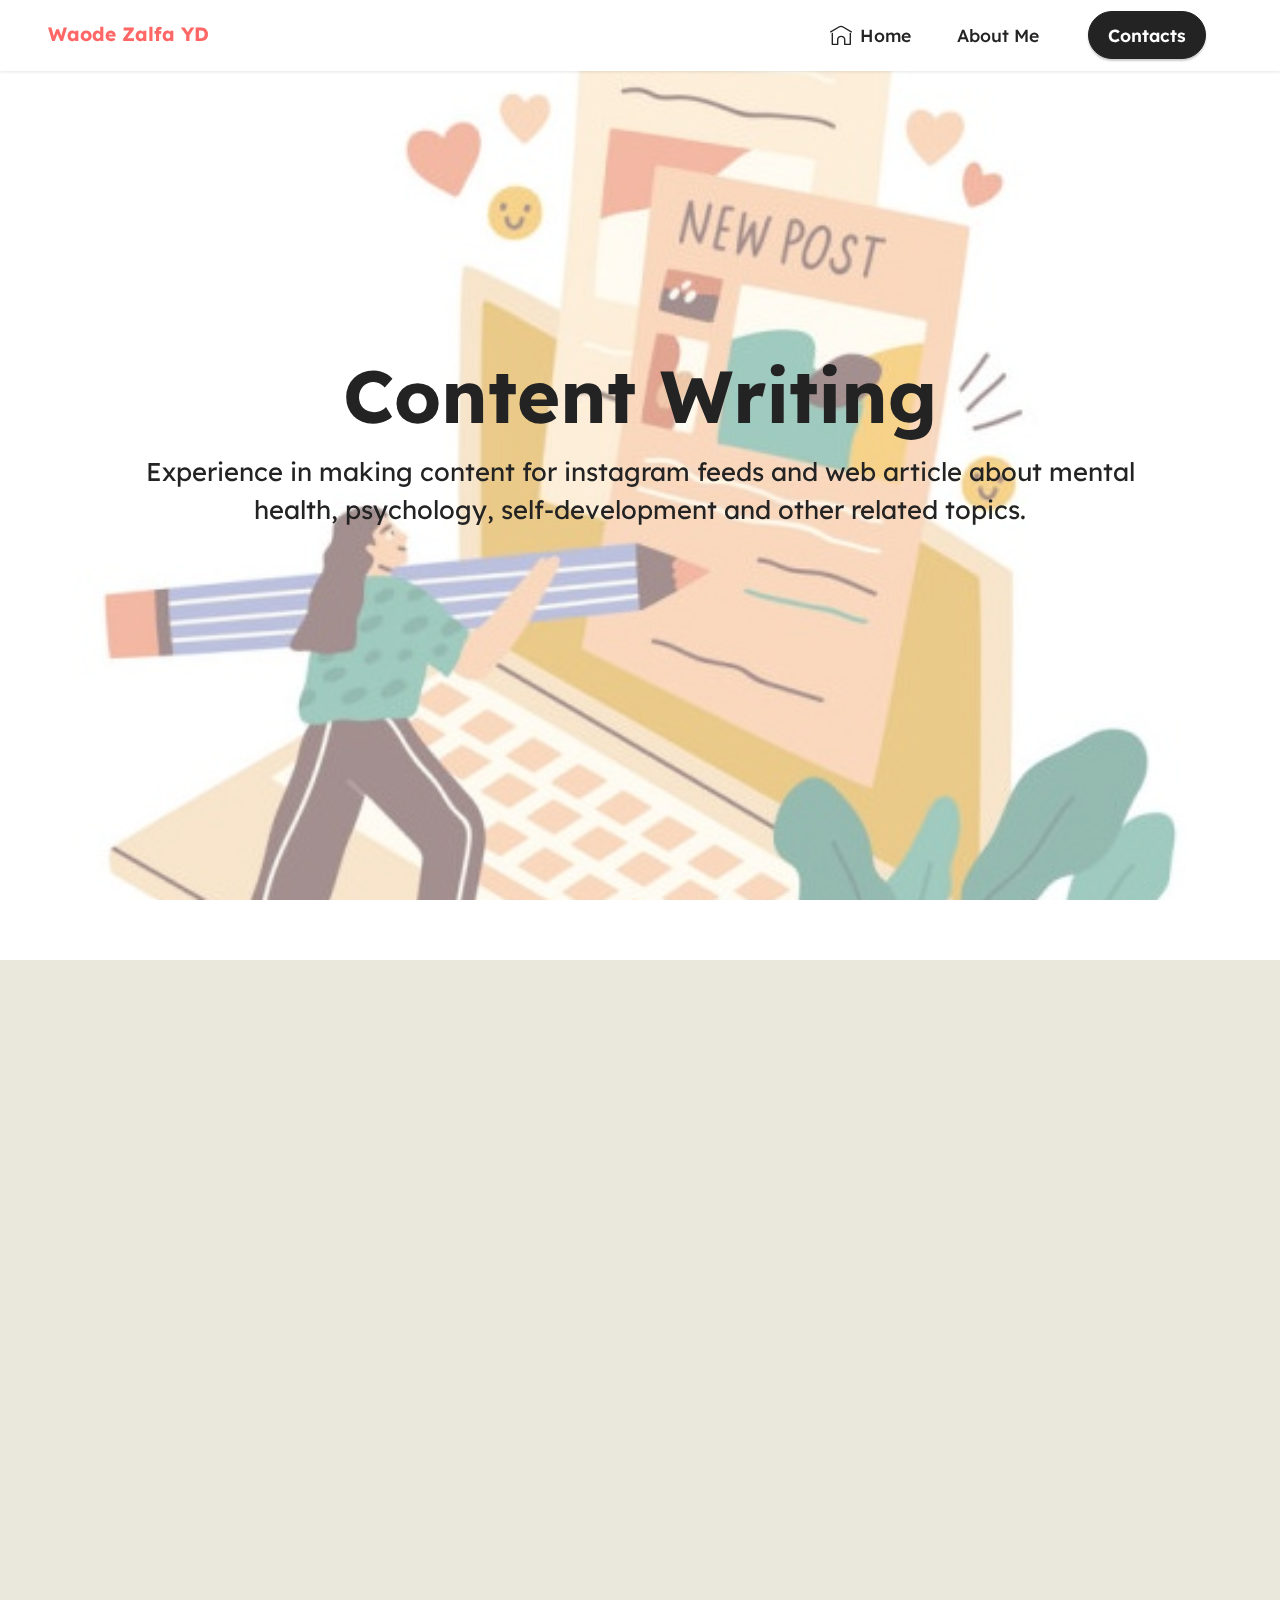
==== commit cca19c5f: "create github pages" ====
--- a/page1.html
+++ b/page1.html
@@ -30,7 +30,26 @@
 </head>
 <body>
   
-  <section data-bs-version="5.1" class="menu menu2 cid-sYULkceuBl" once="menu" id="menu2-6">
+  <section data-bs-version="5.1" class="header13 cid-sYVLvJY9YT mbr-fullscreen mbr-parallax-background" id="header13-z">
+
+    
+
+    <div class="mbr-overlay" style="opacity: 0.5; background-color: rgb(255, 255, 255);"></div>
+
+    <div class="align-center container-fluid">
+        <div class="row justify-content-center">
+            <div class="col-12 col-lg-10">
+                <h1 class="mbr-section-title mbr-fonts-style mb-3 display-1"><strong>Content Writing</strong></h1>
+                
+                <p class="mbr-text mbr-fonts-style mb-3 display-5">Experience in making content for instagram feeds and web article about mental health, psychology, self-development and other related topics.</p>
+                
+                
+            </div>
+        </div>
+    </div>
+</section>
+
+<section data-bs-version="5.1" class="menu menu2 cid-sYULkceuBl" once="menu" id="menu2-6">
     
     <nav class="navbar navbar-dropdown navbar-fixed-top navbar-expand-lg">
         <div class="container-fluid">
@@ -55,25 +74,6 @@
             </div>
         </div>
     </nav>
-</section>
-
-<section data-bs-version="5.1" class="header13 cid-sYVLvJY9YT mbr-fullscreen mbr-parallax-background" id="header13-z">
-
-    
-
-    <div class="mbr-overlay" style="opacity: 0.5; background-color: rgb(255, 255, 255);"></div>
-
-    <div class="align-center container-fluid">
-        <div class="row justify-content-center">
-            <div class="col-12 col-lg-10">
-                <h1 class="mbr-section-title mbr-fonts-style mb-3 display-1"><strong>Content Writing</strong></h1>
-                
-                <p class="mbr-text mbr-fonts-style mb-3 display-5">Experience in making content for instagram feeds and web article about mental health, psychology, self-development and other related topics.</p>
-                
-                
-            </div>
-        </div>
-    </div>
 </section>
 
 <section data-bs-version="5.1" class="content5 cid-sYULkizQQj" id="content5-8">
@@ -105,7 +105,7 @@
             </div>
         </div>
     </div>
-</section><section style="background-color: #fff; font-family: -apple-system, BlinkMacSystemFont, 'Segoe UI', 'Roboto', 'Helvetica Neue', Arial, sans-serif; color:#aaa; font-size:12px; padding: 0; align-items: center; display: flex;"><a href="https://mobirise.site/k" style="flex: 1 1; height: 3rem; padding-left: 1rem;"></a><p style="flex: 0 0 auto; margin:0; padding-right:1rem;"><a href="https://mobirise.site/i" style="color:#aaa;">Built with Mobirise</a> free software</p></section><script src="assets/bootstrap/js/bootstrap.bundle.min.js"></script>  <script src="assets/parallax/jarallax.js"></script>  <script src="assets/smoothscroll/smooth-scroll.js"></script>  <script src="assets/ytplayer/index.js"></script>  <script src="assets/dropdown/js/navbar-dropdown.js"></script>  <script src="assets/theme/js/script.js"></script>  
+</section><section style="background-color: #fff; font-family: -apple-system, BlinkMacSystemFont, 'Segoe UI', 'Roboto', 'Helvetica Neue', Arial, sans-serif; color:#aaa; font-size:12px; padding: 0; align-items: center; display: flex;"><a href="https://mobirise.site/z" style="flex: 1 1; height: 3rem; padding-left: 1rem;"></a><p style="flex: 0 0 auto; margin:0; padding-right:1rem;">Develop your own <a href="https://mobirise.site/y" style="color:#aaa;">web page</a> with Mobirise</p></section><script src="assets/bootstrap/js/bootstrap.bundle.min.js"></script>  <script src="assets/parallax/jarallax.js"></script>  <script src="assets/smoothscroll/smooth-scroll.js"></script>  <script src="assets/ytplayer/index.js"></script>  <script src="assets/dropdown/js/navbar-dropdown.js"></script>  <script src="assets/theme/js/script.js"></script>  
   
   
   <input name="animation" type="hidden">
--- a/assets/mobirise/css/mbr-additional.css
+++ b/assets/mobirise/css/mbr-additional.css
@@ -1071,7 +1071,7 @@
   }
 }
 .cid-sFF0SGinka .mbr-section-title {
-  color: #ff8a8a;
+  color: #ff6666;
 }
 .cid-sFF0SGinka .mbr-text,
 .cid-sFF0SGinka .mbr-section-btn {
@@ -1961,7 +1961,7 @@
 .cid-sYUSt53Y0R {
   padding-top: 30px;
   padding-bottom: 30px;
-  background-color: #ff8a8a;
+  background-color: #232323;
   overflow: hidden;
 }
 .cid-sYUSt53Y0R .media-container-row .mbr-text {
@@ -2349,7 +2349,7 @@
 .cid-sYUW7VWIrB {
   padding-top: 30px;
   padding-bottom: 30px;
-  background-color: #ff8a8a;
+  background-color: #232323;
   overflow: hidden;
 }
 .cid-sYUW7VWIrB .media-container-row .mbr-text {
--- a/assets/mobirise/css/mbr-additional.css
+++ b/assets/mobirise/css/mbr-additional.css
@@ -1071,7 +1071,7 @@
   }
 }
 .cid-sFF0SGinka .mbr-section-title {
-  color: #ff8a8a;
+  color: #ff6666;
 }
 .cid-sFF0SGinka .mbr-text,
 .cid-sFF0SGinka .mbr-section-btn {
@@ -1961,7 +1961,7 @@
 .cid-sYUSt53Y0R {
   padding-top: 30px;
   padding-bottom: 30px;
-  background-color: #ff8a8a;
+  background-color: #232323;
   overflow: hidden;
 }
 .cid-sYUSt53Y0R .media-container-row .mbr-text {
@@ -2349,7 +2349,7 @@
 .cid-sYUW7VWIrB {
   padding-top: 30px;
   padding-bottom: 30px;
-  background-color: #ff8a8a;
+  background-color: #232323;
   overflow: hidden;
 }
 .cid-sYUW7VWIrB .media-container-row .mbr-text {
